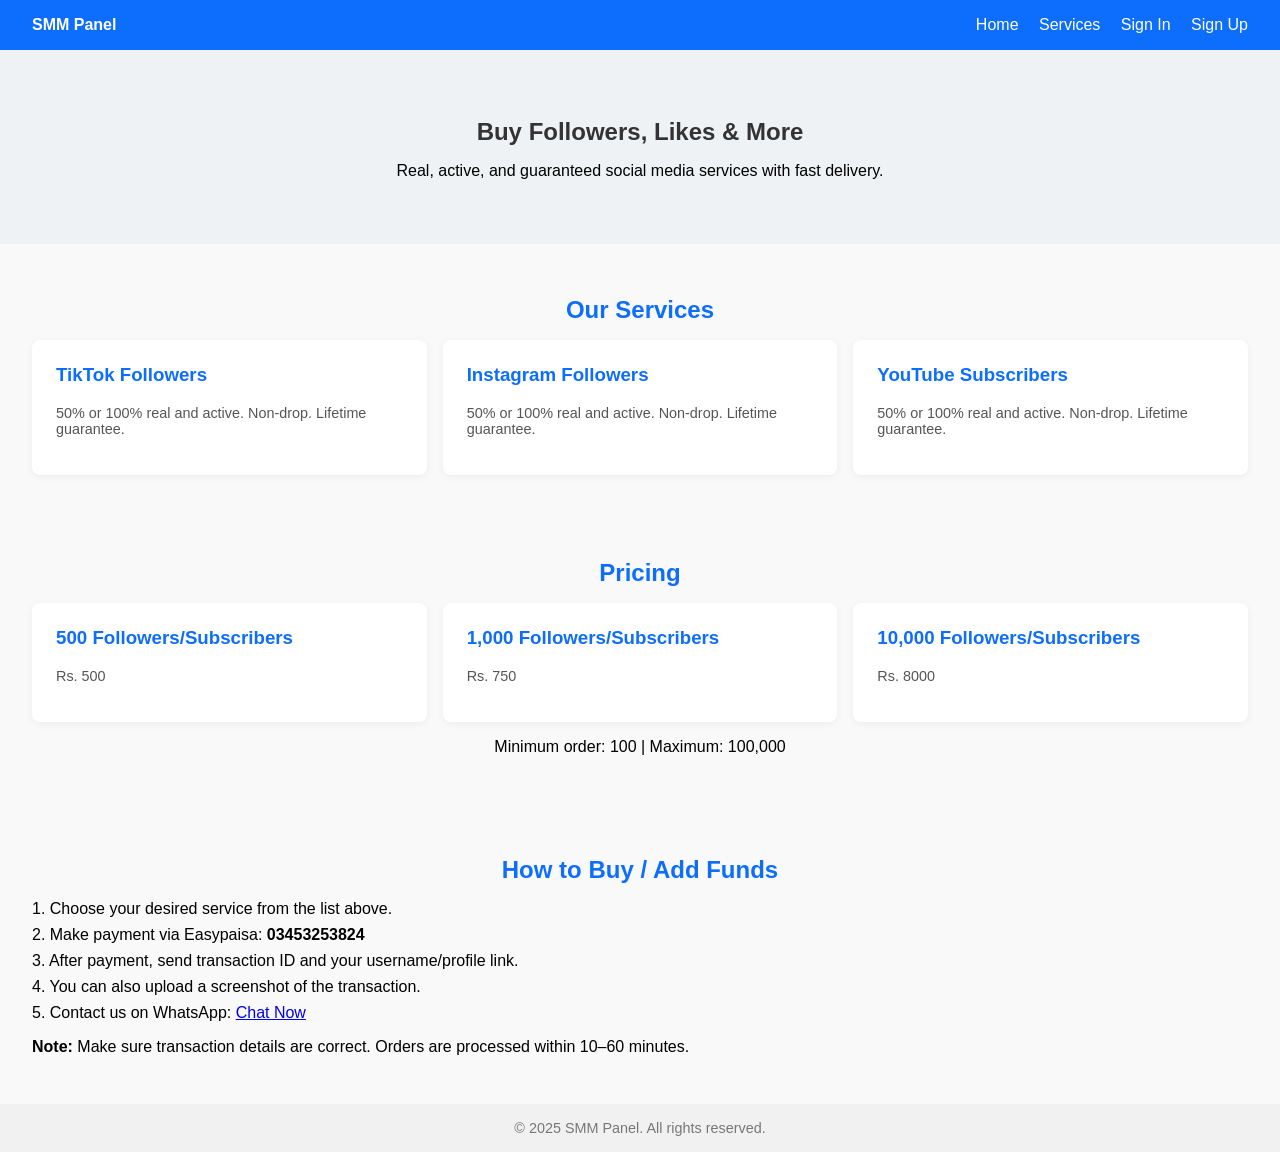
==== index.html @ f039038c "Add files via upload" ====
<!DOCTYPE html>
<html lang="en">
<head>
  <meta charset="UTF-8" />
  <meta name="viewport" content="width=device-width, initial-scale=1.0" />
  <title>SMM Panel</title>
  <style>
    body {
      margin: 0;
      font-family: Arial, sans-serif;
      background-color: #f9f9f9;
    }
    header {
      background-color: #0d6efd;
      padding: 1rem 2rem;
      color: white;
      display: flex;
      justify-content: space-between;
      align-items: center;
    }
    nav a {
      color: white;
      margin-left: 1rem;
      text-decoration: none;
    }
    .hero {
      padding: 3rem 2rem;
      text-align: center;
      background-color: #eef2f5;
    }
    .hero h1 {
      margin-bottom: 1rem;
      color: #333;
    }
    .services, .pricing, .how-to-buy {
      padding: 2rem;
    }
    .section-title {
      text-align: center;
      font-size: 1.5rem;
      margin-bottom: 1rem;
      color: #0d6efd;
    }
    .card-grid {
      display: grid;
      grid-template-columns: repeat(auto-fit, minmax(250px, 1fr));
      gap: 1rem;
    }
    .card {
      background: white;
      padding: 1.5rem;
      border-radius: 8px;
      box-shadow: 0 2px 8px rgba(0,0,0,0.05);
    }
    .card h3 {
      margin-top: 0;
      color: #0d6efd;
    }
    .card p {
      font-size: 0.9rem;
      color: #555;
    }
    .btn {
      background-color: #0d6efd;
      color: white;
      padding: 0.5rem 1rem;
      border: none;
      border-radius: 4px;
      cursor: pointer;
      margin-top: 1rem;
    }
    footer {
      text-align: center;
      padding: 1rem;
      font-size: 0.9rem;
      background-color: #f1f1f1;
      color: #777;
    }
    .how-to-buy ul {
      list-style: none;
      padding-left: 0;
    }
    .how-to-buy ul li {
      margin-bottom: 0.5rem;
    }
  </style>
</head>
<body>
  <header>
    <div><strong>SMM Panel</strong></div>
    <nav>
      <a href="index.html">Home</a>
      <a href="#services">Services</a>
      <a href="login.html">Sign In</a>
      <a href="signup.html">Sign Up</a>
    </nav>
  </header>

  <section class="hero">
    <h1>Buy Followers, Likes & More</h1>
    <p>Real, active, and guaranteed social media services with fast delivery.</p>
  </section>

  <section class="services" id="services">
    <h2 class="section-title">Our Services</h2>
    <div class="card-grid">
      <div class="card">
        <h3>TikTok Followers</h3>
        <p>50% or 100% real and active. Non-drop. Lifetime guarantee.</p>
      </div>
      <div class="card">
        <h3>Instagram Followers</h3>
        <p>50% or 100% real and active. Non-drop. Lifetime guarantee.</p>
      </div>
      <div class="card">
        <h3>YouTube Subscribers</h3>
        <p>50% or 100% real and active. Non-drop. Lifetime guarantee.</p>
      </div>
    </div>
  </section>

  <section class="pricing">
    <h2 class="section-title">Pricing</h2>
    <div class="card-grid">
      <div class="card">
        <h3>500 Followers/Subscribers</h3>
        <p>Rs. 500</p>
      </div>
      <div class="card">
        <h3>1,000 Followers/Subscribers</h3>
        <p>Rs. 750</p>
      </div>
      <div class="card">
        <h3>10,000 Followers/Subscribers</h3>
        <p>Rs. 8000</p>
      </div>
    </div>
    <p style="text-align:center; margin-top: 1rem;">Minimum order: 100 | Maximum: 100,000</p>
  </section>

  <section class="how-to-buy">
    <h2 class="section-title">How to Buy / Add Funds</h2>
    <ul>
      <li>1. Choose your desired service from the list above.</li>
      <li>2. Make payment via Easypaisa: <strong>03453253824</strong></li>
      <li>3. After payment, send transaction ID and your username/profile link.</li>
      <li>4. You can also upload a screenshot of the transaction.</li>
      <li>5. Contact us on WhatsApp: <a href="https://wa.me/923453253824">Chat Now</a></li>
    </ul>
    <p><strong>Note:</strong> Make sure transaction details are correct. Orders are processed within 10–60 minutes.</p>
  </section>

  <footer>
    &copy; 2025 SMM Panel. All rights reserved.
  </footer>
</body>
</html>
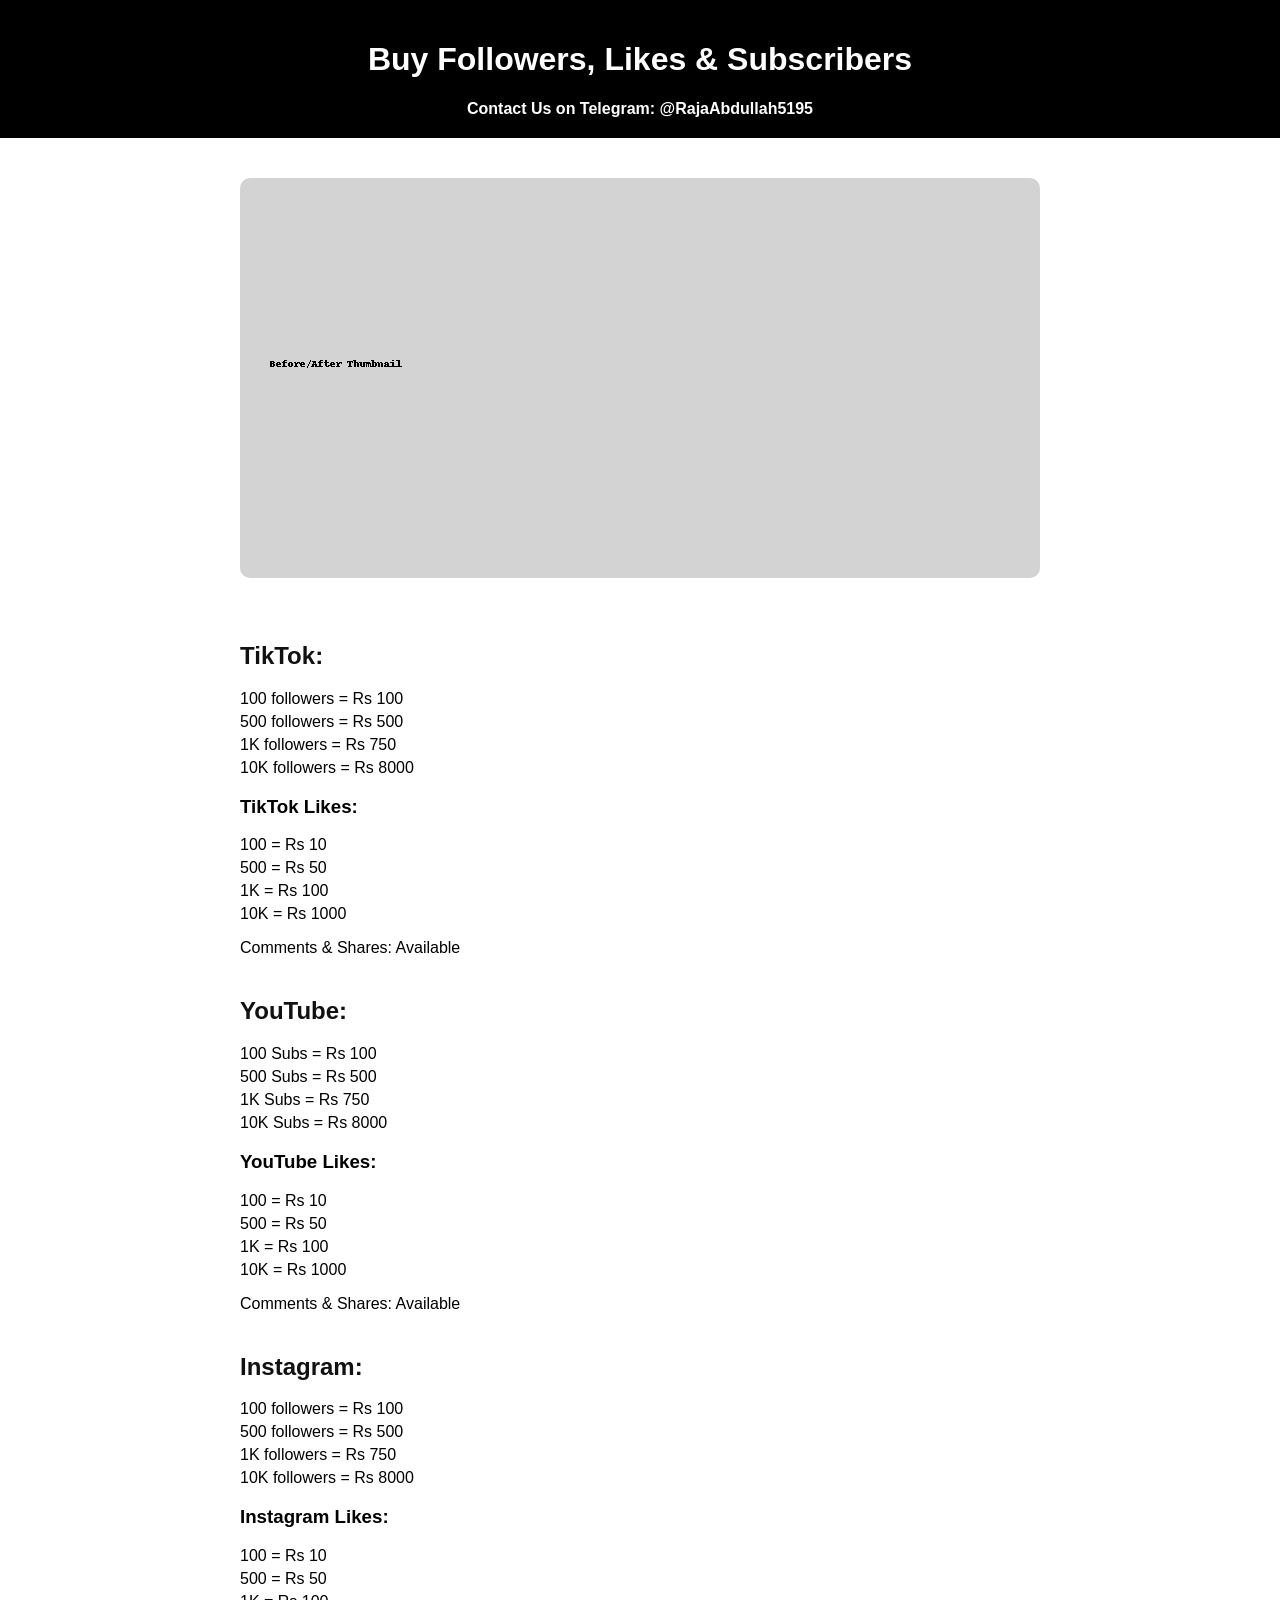
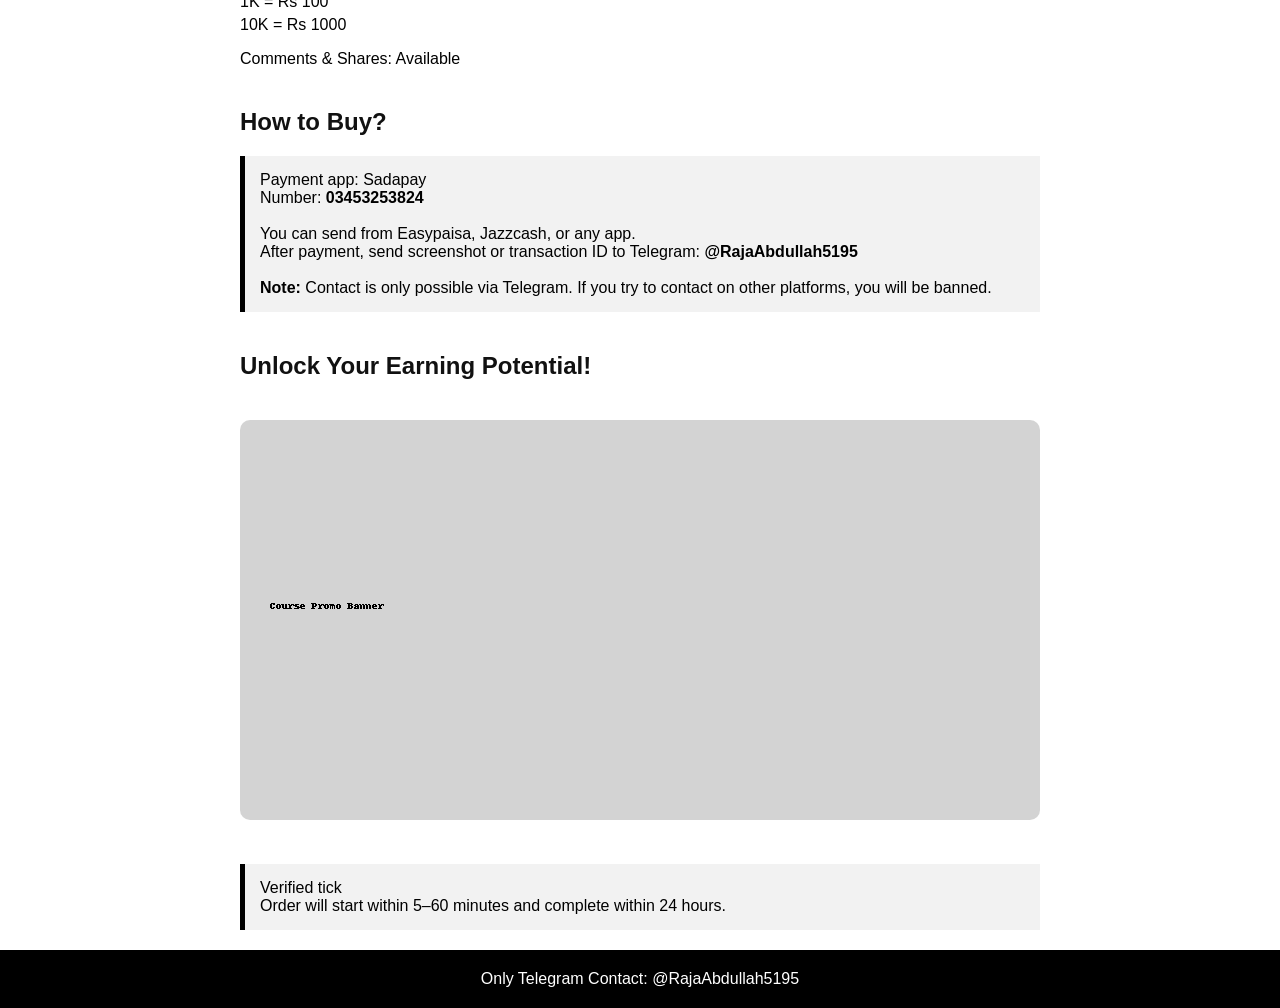
==== commit 81b34c49: "Add files via upload" ====
--- a/index.html
+++ b/index.html
@@ -1,157 +1,79 @@
+
 <!DOCTYPE html>
 <html lang="en">
 <head>
   <meta charset="UTF-8" />
-  <meta name="viewport" content="width=device-width, initial-scale=1.0" />
-  <title>SMM Panel</title>
+  <meta name="viewport" content="width=device-width, initial-scale=1.0"/>
+  <title>Cheapest SMM Panel</title>
   <style>
-    body {
-      margin: 0;
-      font-family: Arial, sans-serif;
-      background-color: #f9f9f9;
-    }
-    header {
-      background-color: #0d6efd;
-      padding: 1rem 2rem;
-      color: white;
-      display: flex;
-      justify-content: space-between;
-      align-items: center;
-    }
-    nav a {
-      color: white;
-      margin-left: 1rem;
-      text-decoration: none;
-    }
-    .hero {
-      padding: 3rem 2rem;
-      text-align: center;
-      background-color: #eef2f5;
-    }
-    .hero h1 {
-      margin-bottom: 1rem;
-      color: #333;
-    }
-    .services, .pricing, .how-to-buy {
-      padding: 2rem;
-    }
-    .section-title {
-      text-align: center;
-      font-size: 1.5rem;
-      margin-bottom: 1rem;
-      color: #0d6efd;
-    }
-    .card-grid {
-      display: grid;
-      grid-template-columns: repeat(auto-fit, minmax(250px, 1fr));
-      gap: 1rem;
-    }
-    .card {
-      background: white;
-      padding: 1.5rem;
-      border-radius: 8px;
-      box-shadow: 0 2px 8px rgba(0,0,0,0.05);
-    }
-    .card h3 {
-      margin-top: 0;
-      color: #0d6efd;
-    }
-    .card p {
-      font-size: 0.9rem;
-      color: #555;
-    }
-    .btn {
-      background-color: #0d6efd;
-      color: white;
-      padding: 0.5rem 1rem;
-      border: none;
-      border-radius: 4px;
-      cursor: pointer;
-      margin-top: 1rem;
-    }
-    footer {
-      text-align: center;
-      padding: 1rem;
-      font-size: 0.9rem;
-      background-color: #f1f1f1;
-      color: #777;
-    }
-    .how-to-buy ul {
-      list-style: none;
-      padding-left: 0;
-    }
-    .how-to-buy ul li {
-      margin-bottom: 0.5rem;
-    }
+    body { font-family: Arial, sans-serif; background: #fff; margin: 0; padding: 0; }
+    header, footer { background: #000; color: #fff; padding: 20px; text-align: center; }
+    .content { padding: 20px; max-width: 800px; margin: auto; }
+    .thumbnail, .course-banner { width: 100%; margin: 20px 0; border-radius: 10px; }
+    h2 { color: #111; margin-top: 40px; }
+    ul { list-style: none; padding: 0; }
+    ul li { margin: 5px 0; }
+    .note { background: #f2f2f2; padding: 15px; margin-top: 20px; border-left: 5px solid #000; }
+    .telegram { margin-top: 10px; font-weight: bold; }
   </style>
 </head>
 <body>
   <header>
-    <div><strong>SMM Panel</strong></div>
-    <nav>
-      <a href="index.html">Home</a>
-      <a href="#services">Services</a>
-      <a href="login.html">Sign In</a>
-      <a href="signup.html">Sign Up</a>
-    </nav>
+    <h1>Buy Followers, Likes & Subscribers</h1>
+    <div class="telegram">Contact Us on Telegram: @RajaAbdullah5195</div>
   </header>
+  <div class="content">
+    <img src="before_after.png" alt="Before and After Thumbnail" class="thumbnail"/>
+    
+    <h2>TikTok:</h2>
+    <ul>
+      <li>100 followers = Rs 100</li>
+      <li>500 followers = Rs 500</li>
+      <li>1K followers = Rs 750</li>
+      <li>10K followers = Rs 8000</li>
+    </ul>
+    <h3>TikTok Likes:</h3>
+    <ul>
+      <li>100 = Rs 10</li><li>500 = Rs 50</li><li>1K = Rs 100</li><li>10K = Rs 1000</li>
+    </ul>
+    <p>Comments & Shares: Available</p>
 
-  <section class="hero">
-    <h1>Buy Followers, Likes & More</h1>
-    <p>Real, active, and guaranteed social media services with fast delivery.</p>
-  </section>
+    <h2>YouTube:</h2>
+    <ul>
+      <li>100 Subs = Rs 100</li><li>500 Subs = Rs 500</li><li>1K Subs = Rs 750</li><li>10K Subs = Rs 8000</li>
+    </ul>
+    <h3>YouTube Likes:</h3>
+    <ul>
+      <li>100 = Rs 10</li><li>500 = Rs 50</li><li>1K = Rs 100</li><li>10K = Rs 1000</li>
+    </ul>
+    <p>Comments & Shares: Available</p>
 
-  <section class="services" id="services">
-    <h2 class="section-title">Our Services</h2>
-    <div class="card-grid">
-      <div class="card">
-        <h3>TikTok Followers</h3>
-        <p>50% or 100% real and active. Non-drop. Lifetime guarantee.</p>
-      </div>
-      <div class="card">
-        <h3>Instagram Followers</h3>
-        <p>50% or 100% real and active. Non-drop. Lifetime guarantee.</p>
-      </div>
-      <div class="card">
-        <h3>YouTube Subscribers</h3>
-        <p>50% or 100% real and active. Non-drop. Lifetime guarantee.</p>
-      </div>
+    <h2>Instagram:</h2>
+    <ul>
+      <li>100 followers = Rs 100</li><li>500 followers = Rs 500</li><li>1K followers = Rs 750</li><li>10K followers = Rs 8000</li>
+    </ul>
+    <h3>Instagram Likes:</h3>
+    <ul>
+      <li>100 = Rs 10</li><li>500 = Rs 50</li><li>1K = Rs 100</li><li>10K = Rs 1000</li>
+    </ul>
+    <p>Comments & Shares: Available</p>
+
+    <h2>How to Buy?</h2>
+    <div class="note">
+      Payment app: Sadapay<br/>
+      Number: <strong>03453253824</strong><br/><br/>
+      You can send from Easypaisa, Jazzcash, or any app.<br/>
+      After payment, send screenshot or transaction ID to Telegram: <strong>@RajaAbdullah5195</strong><br/><br/>
+      <strong>Note:</strong> Contact is only possible via Telegram. If you try to contact on other platforms, you will be banned.
     </div>
-  </section>
 
-  <section class="pricing">
-    <h2 class="section-title">Pricing</h2>
-    <div class="card-grid">
-      <div class="card">
-        <h3>500 Followers/Subscribers</h3>
-        <p>Rs. 500</p>
-      </div>
-      <div class="card">
-        <h3>1,000 Followers/Subscribers</h3>
-        <p>Rs. 750</p>
-      </div>
-      <div class="card">
-        <h3>10,000 Followers/Subscribers</h3>
-        <p>Rs. 8000</p>
-      </div>
+    <h2>Unlock Your Earning Potential!</h2>
+    <img src="course_banner.png" alt="Course Promo Banner" class="course-banner"/>
+    <div class="note">
+      Verified tick<br/>
+      Order will start within 5–60 minutes and complete within 24 hours.
     </div>
-    <p style="text-align:center; margin-top: 1rem;">Minimum order: 100 | Maximum: 100,000</p>
-  </section>
-
-  <section class="how-to-buy">
-    <h2 class="section-title">How to Buy / Add Funds</h2>
-    <ul>
-      <li>1. Choose your desired service from the list above.</li>
-      <li>2. Make payment via Easypaisa: <strong>03453253824</strong></li>
-      <li>3. After payment, send transaction ID and your username/profile link.</li>
-      <li>4. You can also upload a screenshot of the transaction.</li>
-      <li>5. Contact us on WhatsApp: <a href="https://wa.me/923453253824">Chat Now</a></li>
-    </ul>
-    <p><strong>Note:</strong> Make sure transaction details are correct. Orders are processed within 10–60 minutes.</p>
-  </section>
-
-  <footer>
-    &copy; 2025 SMM Panel. All rights reserved.
-  </footer>
+  </div>
+  <footer>Only Telegram Contact: @RajaAbdullah5195</footer>
 </body>
 </html>
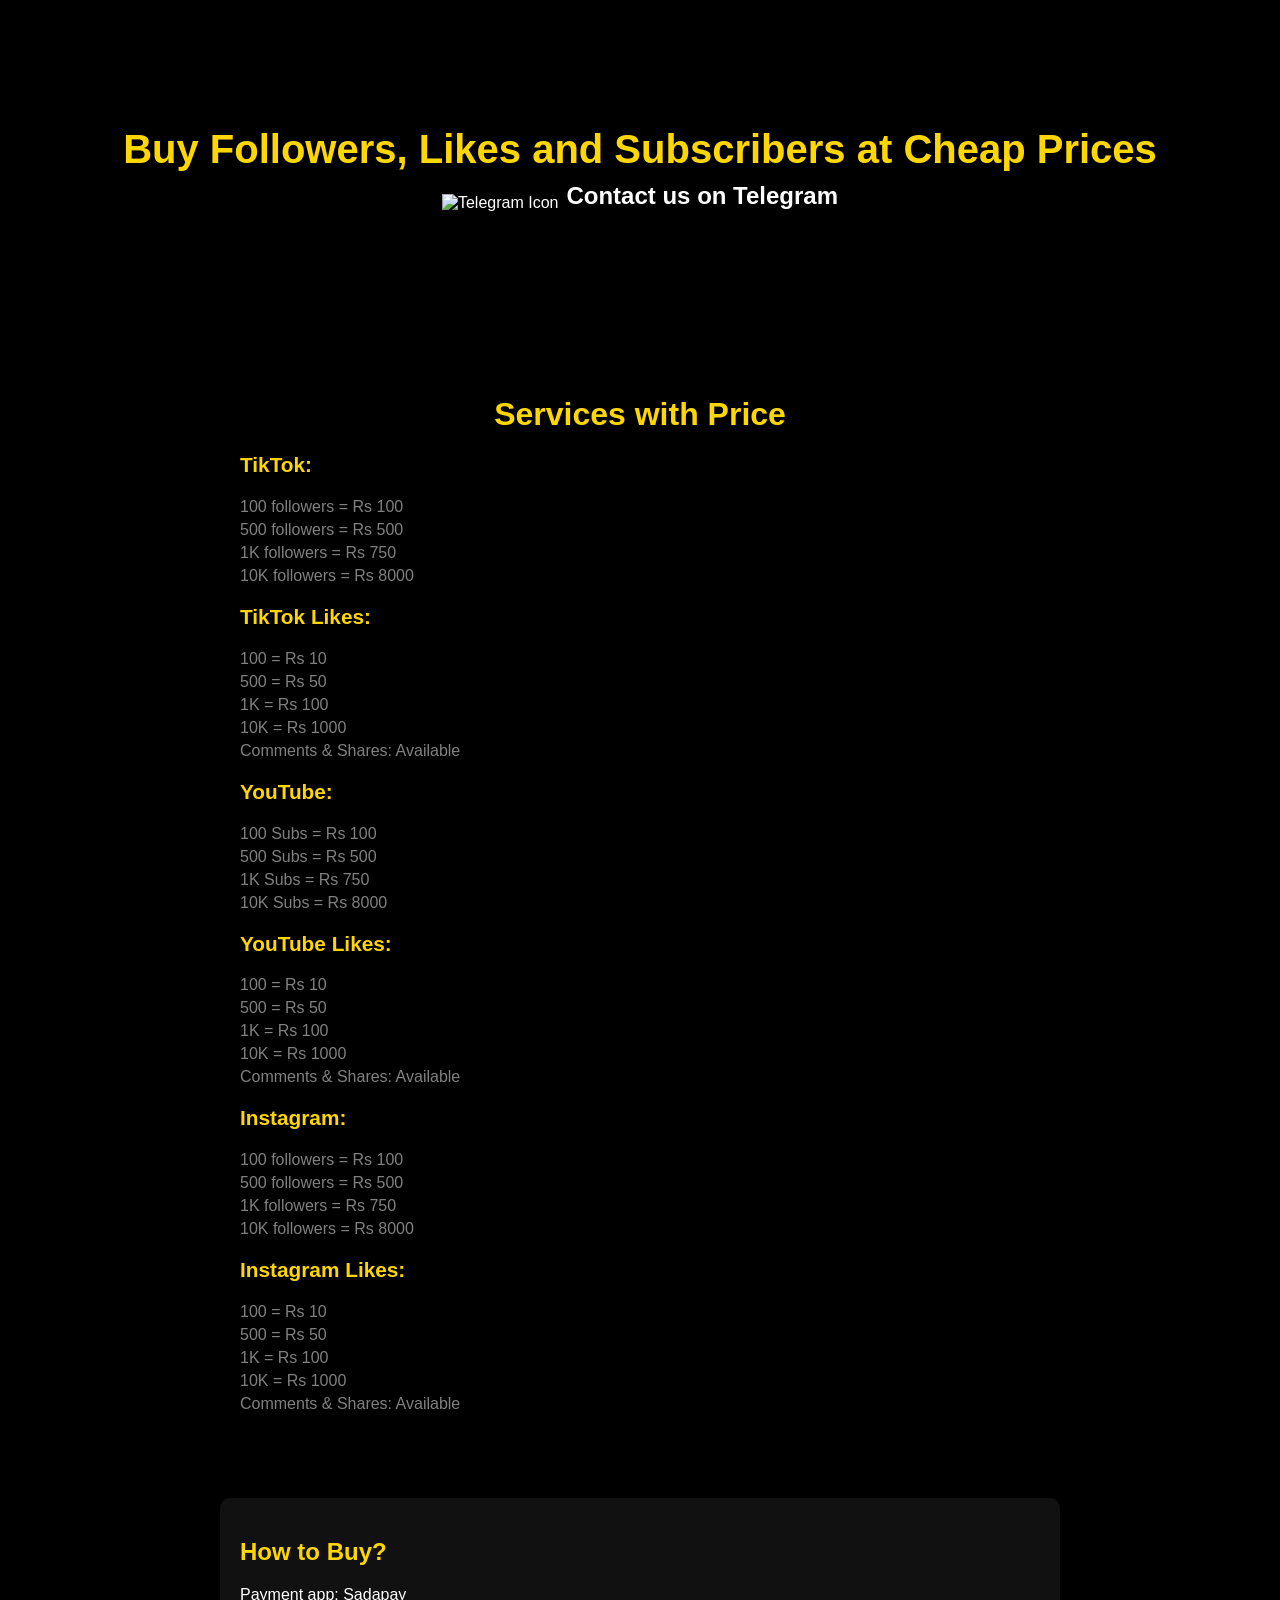
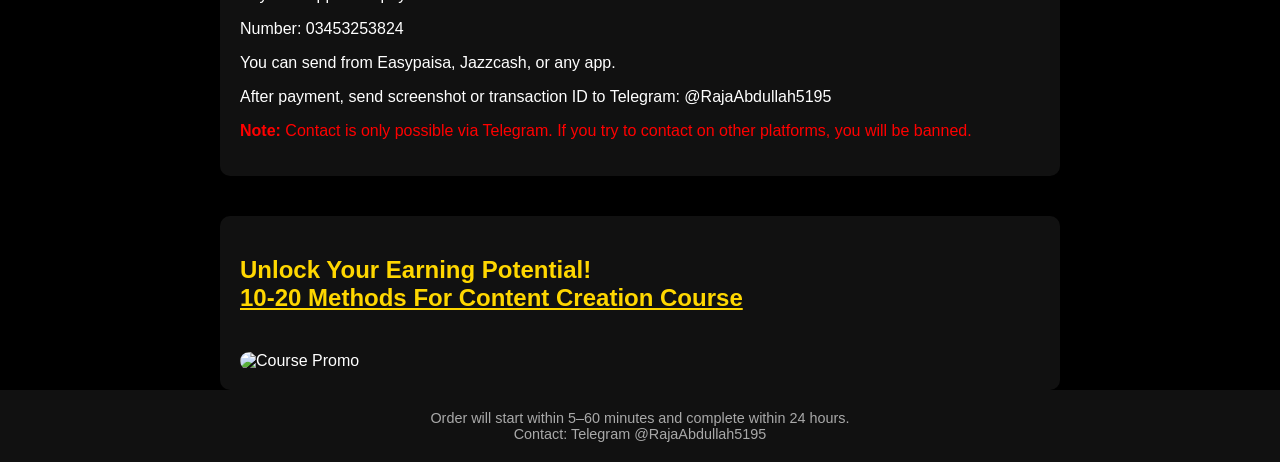
==== commit 35349dca: "Add files via upload" ====
--- a/index.html
+++ b/index.html
@@ -2,78 +2,159 @@
 <!DOCTYPE html>
 <html lang="en">
 <head>
-  <meta charset="UTF-8" />
-  <meta name="viewport" content="width=device-width, initial-scale=1.0"/>
-  <title>Cheapest SMM Panel</title>
-  <style>
-    body { font-family: Arial, sans-serif; background: #fff; margin: 0; padding: 0; }
-    header, footer { background: #000; color: #fff; padding: 20px; text-align: center; }
-    .content { padding: 20px; max-width: 800px; margin: auto; }
-    .thumbnail, .course-banner { width: 100%; margin: 20px 0; border-radius: 10px; }
-    h2 { color: #111; margin-top: 40px; }
-    ul { list-style: none; padding: 0; }
-    ul li { margin: 5px 0; }
-    .note { background: #f2f2f2; padding: 15px; margin-top: 20px; border-left: 5px solid #000; }
-    .telegram { margin-top: 10px; font-weight: bold; }
-  </style>
+    <meta charset="UTF-8">
+    <meta name="viewport" content="width=device-width, initial-scale=1.0">
+    <title>Buy Followers & Subscribers</title>
+    <style>
+        body {
+            margin: 0;
+            font-family: 'Arial', sans-serif;
+            background-color: #000;
+            color: #fff;
+        }
+        .header {
+            background: url('before-after-top.png') no-repeat center center;
+            background-size: cover;
+            padding: 100px 20px;
+            text-align: center;
+        }
+        .header h1 {
+            color: gold;
+            font-size: 2.5em;
+            margin-bottom: 10px;
+        }
+        .header h2 {
+            font-size: 1.5em;
+            margin-top: 0;
+        }
+        .telegram {
+            display: flex;
+            align-items: center;
+            justify-content: center;
+            margin-top: 10px;
+        }
+        .telegram img {
+            height: 24px;
+            margin-right: 8px;
+        }
+        .section {
+            padding: 40px 20px;
+            text-align: center;
+        }
+        .section h2 {
+            color: gold;
+            font-size: 2em;
+            margin-bottom: 20px;
+        }
+        .services {
+            max-width: 800px;
+            margin: 0 auto;
+            text-align: left;
+        }
+        .services h3 {
+            color: gold;
+            margin-top: 20px;
+            font-size: 1.3em;
+        }
+        .services p {
+            color: grey;
+            margin: 5px 0;
+        }
+        .how-to-buy, .course {
+            max-width: 800px;
+            margin: 0 auto;
+            background: #111;
+            padding: 20px;
+            border-radius: 10px;
+            margin-top: 40px;
+        }
+        .how-to-buy h2, .course h2 {
+            color: gold;
+        }
+        .course img {
+            width: 100%;
+            margin-top: 20px;
+            border-radius: 10px;
+        }
+        .footer {
+            padding: 20px;
+            text-align: center;
+            background: #111;
+            color: darkgrey;
+            font-size: 0.9em;
+        }
+    </style>
 </head>
 <body>
-  <header>
-    <h1>Buy Followers, Likes & Subscribers</h1>
-    <div class="telegram">Contact Us on Telegram: @RajaAbdullah5195</div>
-  </header>
-  <div class="content">
-    <img src="before_after.png" alt="Before and After Thumbnail" class="thumbnail"/>
-    
-    <h2>TikTok:</h2>
-    <ul>
-      <li>100 followers = Rs 100</li>
-      <li>500 followers = Rs 500</li>
-      <li>1K followers = Rs 750</li>
-      <li>10K followers = Rs 8000</li>
-    </ul>
-    <h3>TikTok Likes:</h3>
-    <ul>
-      <li>100 = Rs 10</li><li>500 = Rs 50</li><li>1K = Rs 100</li><li>10K = Rs 1000</li>
-    </ul>
-    <p>Comments & Shares: Available</p>
-
-    <h2>YouTube:</h2>
-    <ul>
-      <li>100 Subs = Rs 100</li><li>500 Subs = Rs 500</li><li>1K Subs = Rs 750</li><li>10K Subs = Rs 8000</li>
-    </ul>
-    <h3>YouTube Likes:</h3>
-    <ul>
-      <li>100 = Rs 10</li><li>500 = Rs 50</li><li>1K = Rs 100</li><li>10K = Rs 1000</li>
-    </ul>
-    <p>Comments & Shares: Available</p>
-
-    <h2>Instagram:</h2>
-    <ul>
-      <li>100 followers = Rs 100</li><li>500 followers = Rs 500</li><li>1K followers = Rs 750</li><li>10K followers = Rs 8000</li>
-    </ul>
-    <h3>Instagram Likes:</h3>
-    <ul>
-      <li>100 = Rs 10</li><li>500 = Rs 50</li><li>1K = Rs 100</li><li>10K = Rs 1000</li>
-    </ul>
-    <p>Comments & Shares: Available</p>
-
-    <h2>How to Buy?</h2>
-    <div class="note">
-      Payment app: Sadapay<br/>
-      Number: <strong>03453253824</strong><br/><br/>
-      You can send from Easypaisa, Jazzcash, or any app.<br/>
-      After payment, send screenshot or transaction ID to Telegram: <strong>@RajaAbdullah5195</strong><br/><br/>
-      <strong>Note:</strong> Contact is only possible via Telegram. If you try to contact on other platforms, you will be banned.
+    <div class="header">
+        <h1>Buy Followers, Likes and Subscribers at Cheap Prices</h1>
+        <div class="telegram">
+            <img src="telegram-icon.png" alt="Telegram Icon">
+            <h2>Contact us on Telegram</h2>
+        </div>
     </div>
 
-    <h2>Unlock Your Earning Potential!</h2>
-    <img src="course_banner.png" alt="Course Promo Banner" class="course-banner"/>
-    <div class="note">
-      Verified tick<br/>
-      Order will start within 5–60 minutes and complete within 24 hours.
+    <div class="section">
+        <h2>Services with Price</h2>
+        <div class="services">
+            <h3>TikTok:</h3>
+            <p>100 followers = Rs 100</p>
+            <p>500 followers = Rs 500</p>
+            <p>1K followers = Rs 750</p>
+            <p>10K followers = Rs 8000</p>
+
+            <h3>TikTok Likes:</h3>
+            <p>100 = Rs 10</p>
+            <p>500 = Rs 50</p>
+            <p>1K = Rs 100</p>
+            <p>10K = Rs 1000</p>
+            <p>Comments & Shares: Available</p>
+
+            <h3>YouTube:</h3>
+            <p>100 Subs = Rs 100</p>
+            <p>500 Subs = Rs 500</p>
+            <p>1K Subs = Rs 750</p>
+            <p>10K Subs = Rs 8000</p>
+
+            <h3>YouTube Likes:</h3>
+            <p>100 = Rs 10</p>
+            <p>500 = Rs 50</p>
+            <p>1K = Rs 100</p>
+            <p>10K = Rs 1000</p>
+            <p>Comments & Shares: Available</p>
+
+            <h3>Instagram:</h3>
+            <p>100 followers = Rs 100</p>
+            <p>500 followers = Rs 500</p>
+            <p>1K followers = Rs 750</p>
+            <p>10K followers = Rs 8000</p>
+
+            <h3>Instagram Likes:</h3>
+            <p>100 = Rs 10</p>
+            <p>500 = Rs 50</p>
+            <p>1K = Rs 100</p>
+            <p>10K = Rs 1000</p>
+            <p>Comments & Shares: Available</p>
+        </div>
     </div>
-  </div>
-  <footer>Only Telegram Contact: @RajaAbdullah5195</footer>
+
+    <div class="how-to-buy">
+        <h2>How to Buy?</h2>
+        <p>Payment app: Sadapay</p>
+        <p>Number: 03453253824</p>
+        <p>You can send from Easypaisa, Jazzcash, or any app.</p>
+        <p>After payment, send screenshot or transaction ID to Telegram: @RajaAbdullah5195</p>
+        <p style="color: red;"><strong>Note:</strong> Contact is only possible via Telegram. If you try to contact on other platforms, you will be banned.</p>
+    </div>
+
+    <div class="course">
+        <h2>Unlock Your Earning Potential!<br><u>10-20 Methods For Content Creation Course</u></h2>
+        <img src="course-promo.png" alt="Course Promo">
+    </div>
+
+    <div class="footer">
+        Order will start within 5–60 minutes and complete within 24 hours.<br>
+        Contact: Telegram @RajaAbdullah5195
+    </div>
 </body>
 </html>
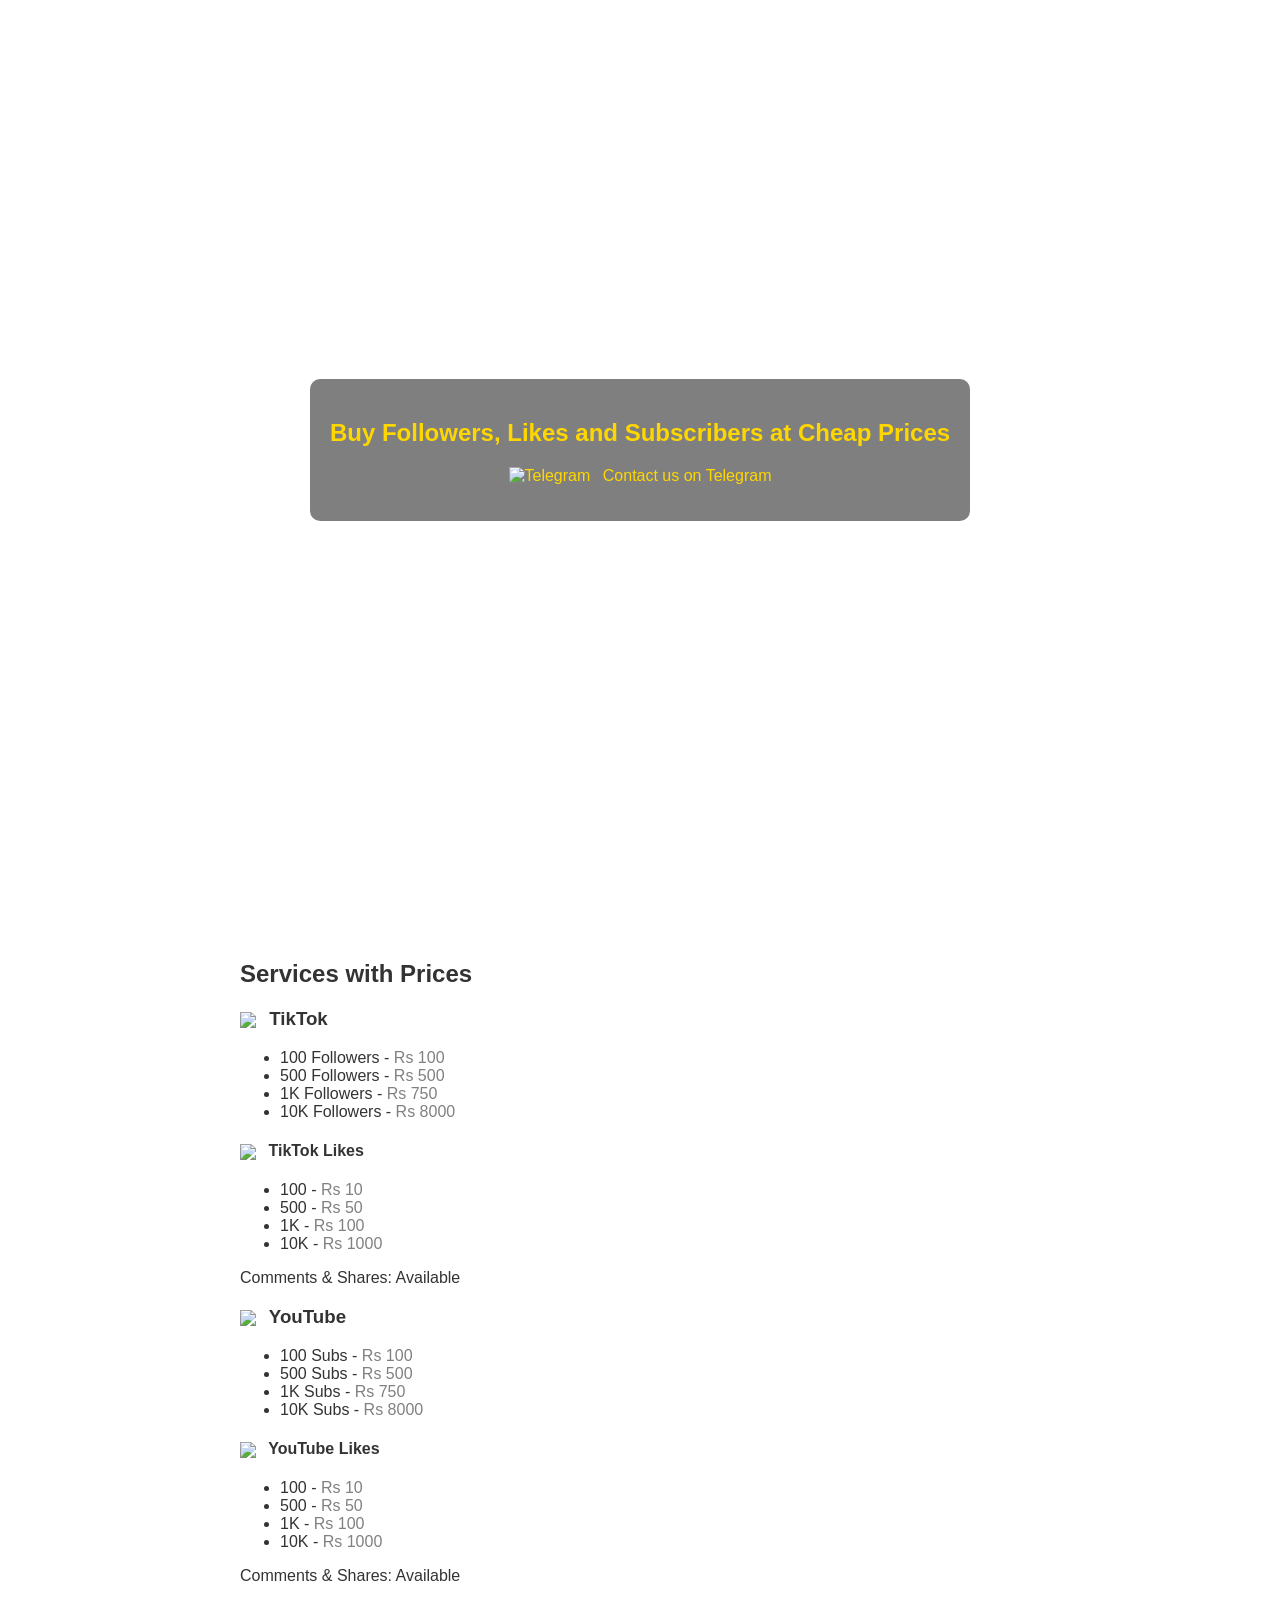
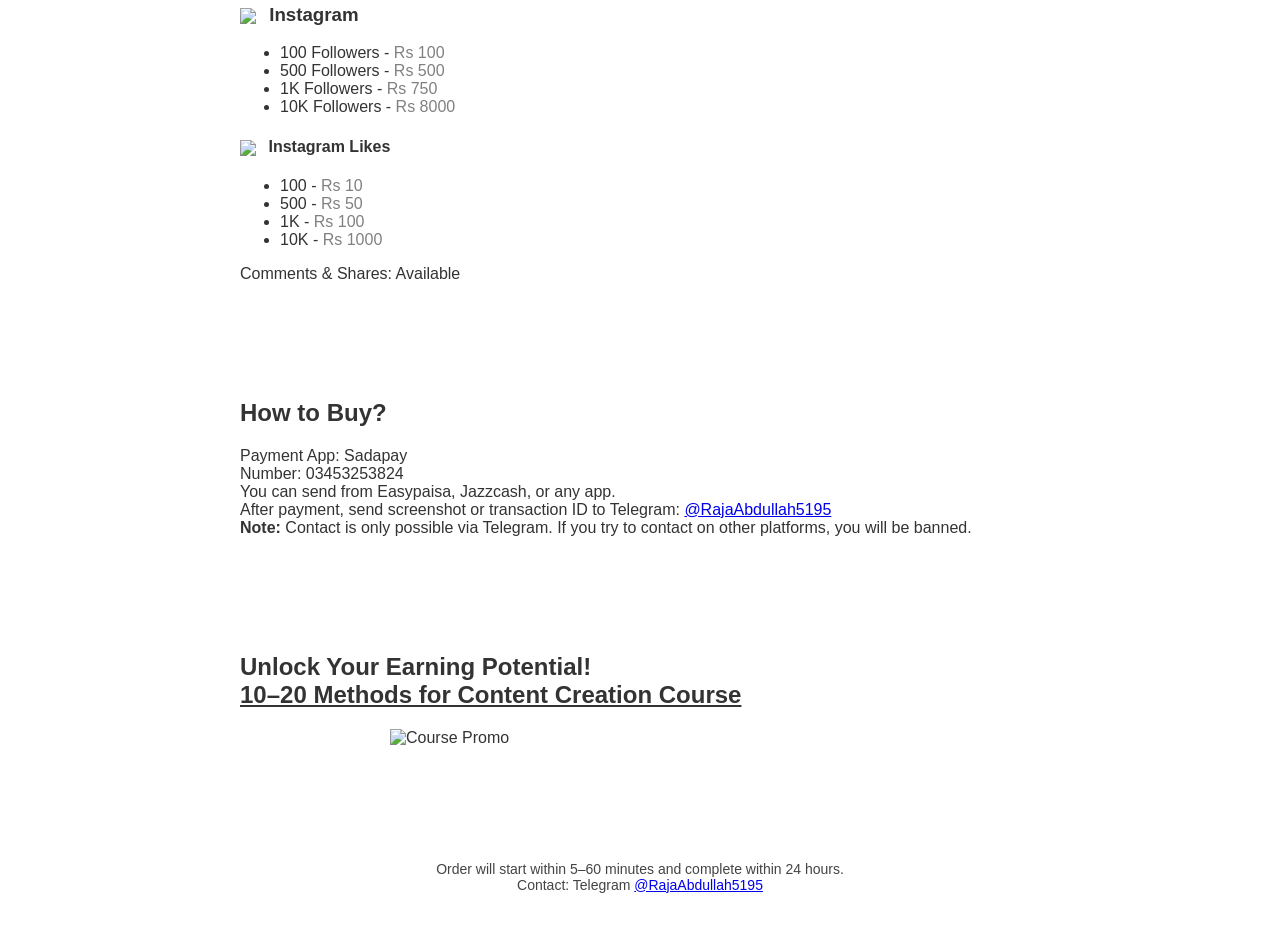
==== commit e348c546: "Add files via upload" ====
--- a/index.html
+++ b/index.html
@@ -2,159 +2,91 @@
 <!DOCTYPE html>
 <html lang="en">
 <head>
-    <meta charset="UTF-8">
-    <meta name="viewport" content="width=device-width, initial-scale=1.0">
-    <title>Buy Followers & Subscribers</title>
-    <style>
-        body {
-            margin: 0;
-            font-family: 'Arial', sans-serif;
-            background-color: #000;
-            color: #fff;
-        }
-        .header {
-            background: url('before-after-top.png') no-repeat center center;
-            background-size: cover;
-            padding: 100px 20px;
-            text-align: center;
-        }
-        .header h1 {
-            color: gold;
-            font-size: 2.5em;
-            margin-bottom: 10px;
-        }
-        .header h2 {
-            font-size: 1.5em;
-            margin-top: 0;
-        }
-        .telegram {
-            display: flex;
-            align-items: center;
-            justify-content: center;
-            margin-top: 10px;
-        }
-        .telegram img {
-            height: 24px;
-            margin-right: 8px;
-        }
-        .section {
-            padding: 40px 20px;
-            text-align: center;
-        }
-        .section h2 {
-            color: gold;
-            font-size: 2em;
-            margin-bottom: 20px;
-        }
-        .services {
-            max-width: 800px;
-            margin: 0 auto;
-            text-align: left;
-        }
-        .services h3 {
-            color: gold;
-            margin-top: 20px;
-            font-size: 1.3em;
-        }
-        .services p {
-            color: grey;
-            margin: 5px 0;
-        }
-        .how-to-buy, .course {
-            max-width: 800px;
-            margin: 0 auto;
-            background: #111;
-            padding: 20px;
-            border-radius: 10px;
-            margin-top: 40px;
-        }
-        .how-to-buy h2, .course h2 {
-            color: gold;
-        }
-        .course img {
-            width: 100%;
-            margin-top: 20px;
-            border-radius: 10px;
-        }
-        .footer {
-            padding: 20px;
-            text-align: center;
-            background: #111;
-            color: darkgrey;
-            font-size: 0.9em;
-        }
-    </style>
+    <meta charset="UTF-8" />
+    <meta name="viewport" content="width=device-width, initial-scale=1.0" />
+    <title>SMM Panel</title>
+    <link rel="stylesheet" href="style.css" />
 </head>
 <body>
-    <div class="header">
-        <h1>Buy Followers, Likes and Subscribers at Cheap Prices</h1>
-        <div class="telegram">
-            <img src="telegram-icon.png" alt="Telegram Icon">
-            <h2>Contact us on Telegram</h2>
+    <section class="hero">
+        <div class="overlay">
+            <h1>Buy Followers, Likes and Subscribers at Cheap Prices</h1>
+            <p><img src="assets/telegram.png" class="icon" alt="Telegram" /> Contact us on Telegram</p>
         </div>
-    </div>
+    </section>
 
-    <div class="section">
-        <h2>Services with Price</h2>
-        <div class="services">
-            <h3>TikTok:</h3>
-            <p>100 followers = Rs 100</p>
-            <p>500 followers = Rs 500</p>
-            <p>1K followers = Rs 750</p>
-            <p>10K followers = Rs 8000</p>
-
-            <h3>TikTok Likes:</h3>
-            <p>100 = Rs 10</p>
-            <p>500 = Rs 50</p>
-            <p>1K = Rs 100</p>
-            <p>10K = Rs 1000</p>
-            <p>Comments & Shares: Available</p>
-
-            <h3>YouTube:</h3>
-            <p>100 Subs = Rs 100</p>
-            <p>500 Subs = Rs 500</p>
-            <p>1K Subs = Rs 750</p>
-            <p>10K Subs = Rs 8000</p>
-
-            <h3>YouTube Likes:</h3>
-            <p>100 = Rs 10</p>
-            <p>500 = Rs 50</p>
-            <p>1K = Rs 100</p>
-            <p>10K = Rs 1000</p>
-            <p>Comments & Shares: Available</p>
-
-            <h3>Instagram:</h3>
-            <p>100 followers = Rs 100</p>
-            <p>500 followers = Rs 500</p>
-            <p>1K followers = Rs 750</p>
-            <p>10K followers = Rs 8000</p>
-
-            <h3>Instagram Likes:</h3>
-            <p>100 = Rs 10</p>
-            <p>500 = Rs 50</p>
-            <p>1K = Rs 100</p>
-            <p>10K = Rs 1000</p>
+    <section class="services">
+        <h2>Services with Prices</h2>
+        <div class="platform">
+            <h3><img src="assets/tiktok.png" class="icon" /> TikTok</h3>
+            <ul>
+                <li>100 Followers - <span class="price">Rs 100</span></li>
+                <li>500 Followers - <span class="price">Rs 500</span></li>
+                <li>1K Followers - <span class="price">Rs 750</span></li>
+                <li>10K Followers - <span class="price">Rs 8000</span></li>
+            </ul>
+            <h4><img src="assets/like.png" class="icon" /> TikTok Likes</h4>
+            <ul>
+                <li>100 - <span class="price">Rs 10</span></li>
+                <li>500 - <span class="price">Rs 50</span></li>
+                <li>1K - <span class="price">Rs 100</span></li>
+                <li>10K - <span class="price">Rs 1000</span></li>
+            </ul>
             <p>Comments & Shares: Available</p>
         </div>
-    </div>
 
-    <div class="how-to-buy">
+        <div class="platform">
+            <h3><img src="assets/youtube.png" class="icon" /> YouTube</h3>
+            <ul>
+                <li>100 Subs - <span class="price">Rs 100</span></li>
+                <li>500 Subs - <span class="price">Rs 500</span></li>
+                <li>1K Subs - <span class="price">Rs 750</span></li>
+                <li>10K Subs - <span class="price">Rs 8000</span></li>
+            </ul>
+            <h4><img src="assets/like.png" class="icon" /> YouTube Likes</h4>
+            <ul>
+                <li>100 - <span class="price">Rs 10</span></li>
+                <li>500 - <span class="price">Rs 50</span></li>
+                <li>1K - <span class="price">Rs 100</span></li>
+                <li>10K - <span class="price">Rs 1000</span></li>
+            </ul>
+            <p>Comments & Shares: Available</p>
+        </div>
+
+        <div class="platform">
+            <h3><img src="assets/instagram.png" class="icon" /> Instagram</h3>
+            <ul>
+                <li>100 Followers - <span class="price">Rs 100</span></li>
+                <li>500 Followers - <span class="price">Rs 500</span></li>
+                <li>1K Followers - <span class="price">Rs 750</span></li>
+                <li>10K Followers - <span class="price">Rs 8000</span></li>
+            </ul>
+            <h4><img src="assets/like.png" class="icon" /> Instagram Likes</h4>
+            <ul>
+                <li>100 - <span class="price">Rs 10</span></li>
+                <li>500 - <span class="price">Rs 50</span></li>
+                <li>1K - <span class="price">Rs 100</span></li>
+                <li>10K - <span class="price">Rs 1000</span></li>
+            </ul>
+            <p>Comments & Shares: Available</p>
+        </div>
+    </section>
+
+    <section class="how-to-buy">
         <h2>How to Buy?</h2>
-        <p>Payment app: Sadapay</p>
-        <p>Number: 03453253824</p>
-        <p>You can send from Easypaisa, Jazzcash, or any app.</p>
-        <p>After payment, send screenshot or transaction ID to Telegram: @RajaAbdullah5195</p>
-        <p style="color: red;"><strong>Note:</strong> Contact is only possible via Telegram. If you try to contact on other platforms, you will be banned.</p>
-    </div>
+        <p>Payment App: Sadapay<br/>Number: 03453253824<br/>You can send from Easypaisa, Jazzcash, or any app.<br/>
+        After payment, send screenshot or transaction ID to Telegram: <a href="https://t.me/RajaAbdullah5195">@RajaAbdullah5195</a><br/>
+        <strong>Note:</strong> Contact is only possible via Telegram. If you try to contact on other platforms, you will be banned.</p>
+    </section>
 
-    <div class="course">
-        <h2>Unlock Your Earning Potential!<br><u>10-20 Methods For Content Creation Course</u></h2>
-        <img src="course-promo.png" alt="Course Promo">
-    </div>
+    <section class="course">
+        <h2>Unlock Your Earning Potential!<br/><u>10–20 Methods for Content Creation Course</u></h2>
+        <img src="assets/course.png" alt="Course Promo" class="promo-img" />
+    </section>
 
-    <div class="footer">
-        Order will start within 5–60 minutes and complete within 24 hours.<br>
-        Contact: Telegram @RajaAbdullah5195
-    </div>
+    <footer>
+        <p>Order will start within 5–60 minutes and complete within 24 hours.<br/>
+        Contact: Telegram <a href="https://t.me/RajaAbdullah5195">@RajaAbdullah5195</a></p>
+    </footer>
 </body>
 </html>
--- a/style.css
+++ b/style.css
@@ -0,0 +1,56 @@
+
+body {
+    font-family: Arial, sans-serif;
+    margin: 0;
+    background: #fff;
+    color: #333;
+}
+
+.hero {
+    background: url('assets/bg.jpg') no-repeat center center/cover;
+    height: 100vh;
+    display: flex;
+    justify-content: center;
+    align-items: center;
+    color: gold;
+    text-align: center;
+}
+
+.hero .overlay {
+    background: rgba(0, 0, 0, 0.5);
+    padding: 20px;
+    border-radius: 10px;
+}
+
+h1, h2, h3 {
+    font-weight: bold;
+}
+
+.price {
+    color: grey;
+}
+
+.icon {
+    width: 20px;
+    vertical-align: middle;
+    margin-right: 8px;
+}
+
+.services, .how-to-buy, .course, footer {
+    padding: 40px 20px;
+    max-width: 800px;
+    margin: auto;
+}
+
+.promo-img {
+    width: 100%;
+    max-width: 500px;
+    display: block;
+    margin: 20px auto;
+}
+
+footer {
+    text-align: center;
+    font-size: 14px;
+    color: #444;
+}
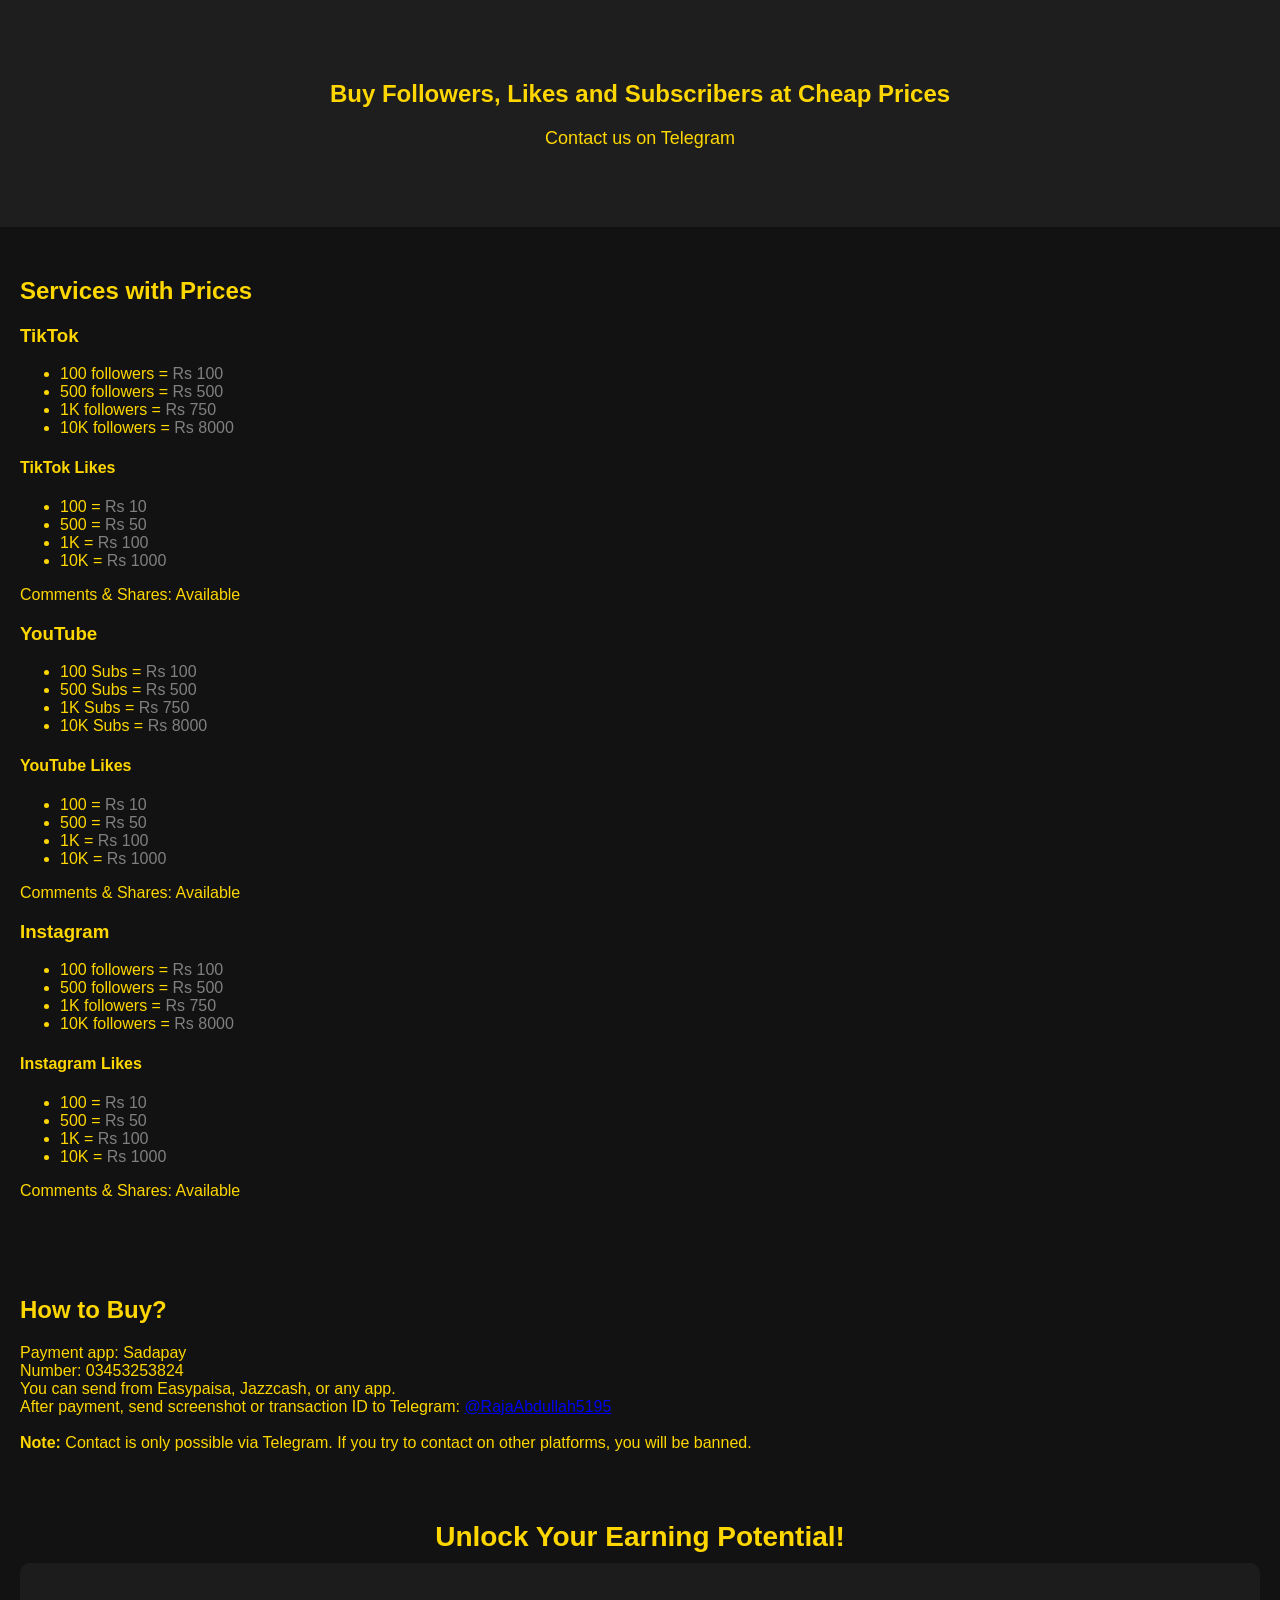
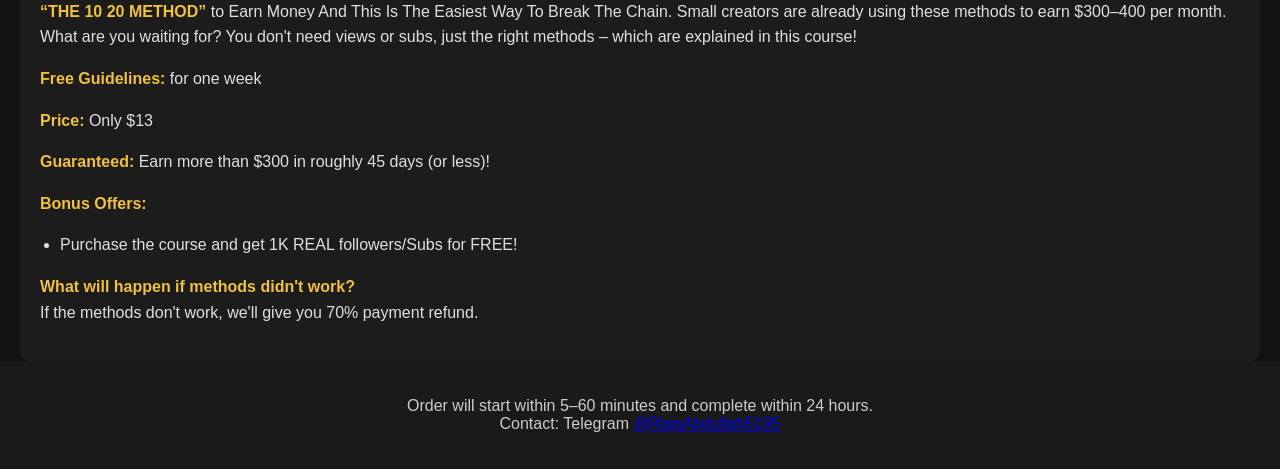
==== commit cfa2b8ae: "Add files via upload" ====
--- a/index.html
+++ b/index.html
@@ -2,91 +2,102 @@
 <!DOCTYPE html>
 <html lang="en">
 <head>
-    <meta charset="UTF-8" />
-    <meta name="viewport" content="width=device-width, initial-scale=1.0" />
-    <title>SMM Panel</title>
-    <link rel="stylesheet" href="style.css" />
+  <meta charset="UTF-8" />
+  <meta name="viewport" content="width=device-width, initial-scale=1.0"/>
+  <title>Cheapest SMM Panel</title>
+  <link rel="stylesheet" href="style.css" />
 </head>
 <body>
-    <section class="hero">
-        <div class="overlay">
-            <h1>Buy Followers, Likes and Subscribers at Cheap Prices</h1>
-            <p><img src="assets/telegram.png" class="icon" alt="Telegram" /> Contact us on Telegram</p>
-        </div>
-    </section>
+  <section class="hero">
+    <div class="overlay">
+      <h1>Buy Followers, Likes and Subscribers at Cheap Prices</h1>
+      <p>Contact us on Telegram</p>
+    </div>
+  </section>
 
-    <section class="services">
-        <h2>Services with Prices</h2>
-        <div class="platform">
-            <h3><img src="assets/tiktok.png" class="icon" /> TikTok</h3>
-            <ul>
-                <li>100 Followers - <span class="price">Rs 100</span></li>
-                <li>500 Followers - <span class="price">Rs 500</span></li>
-                <li>1K Followers - <span class="price">Rs 750</span></li>
-                <li>10K Followers - <span class="price">Rs 8000</span></li>
-            </ul>
-            <h4><img src="assets/like.png" class="icon" /> TikTok Likes</h4>
-            <ul>
-                <li>100 - <span class="price">Rs 10</span></li>
-                <li>500 - <span class="price">Rs 50</span></li>
-                <li>1K - <span class="price">Rs 100</span></li>
-                <li>10K - <span class="price">Rs 1000</span></li>
-            </ul>
-            <p>Comments & Shares: Available</p>
-        </div>
+  <section class="services">
+    <h2>Services with Prices</h2>
 
-        <div class="platform">
-            <h3><img src="assets/youtube.png" class="icon" /> YouTube</h3>
-            <ul>
-                <li>100 Subs - <span class="price">Rs 100</span></li>
-                <li>500 Subs - <span class="price">Rs 500</span></li>
-                <li>1K Subs - <span class="price">Rs 750</span></li>
-                <li>10K Subs - <span class="price">Rs 8000</span></li>
-            </ul>
-            <h4><img src="assets/like.png" class="icon" /> YouTube Likes</h4>
-            <ul>
-                <li>100 - <span class="price">Rs 10</span></li>
-                <li>500 - <span class="price">Rs 50</span></li>
-                <li>1K - <span class="price">Rs 100</span></li>
-                <li>10K - <span class="price">Rs 1000</span></li>
-            </ul>
-            <p>Comments & Shares: Available</p>
-        </div>
+    <h3>TikTok</h3>
+    <ul>
+      <li>100 followers = <span class="price">Rs 100</span></li>
+      <li>500 followers = <span class="price">Rs 500</span></li>
+      <li>1K followers = <span class="price">Rs 750</span></li>
+      <li>10K followers = <span class="price">Rs 8000</span></li>
+    </ul>
+    <h4>TikTok Likes</h4>
+    <ul>
+      <li>100 = <span class="price">Rs 10</span></li>
+      <li>500 = <span class="price">Rs 50</span></li>
+      <li>1K = <span class="price">Rs 100</span></li>
+      <li>10K = <span class="price">Rs 1000</span></li>
+    </ul>
+    <p>Comments & Shares: Available</p>
 
-        <div class="platform">
-            <h3><img src="assets/instagram.png" class="icon" /> Instagram</h3>
-            <ul>
-                <li>100 Followers - <span class="price">Rs 100</span></li>
-                <li>500 Followers - <span class="price">Rs 500</span></li>
-                <li>1K Followers - <span class="price">Rs 750</span></li>
-                <li>10K Followers - <span class="price">Rs 8000</span></li>
-            </ul>
-            <h4><img src="assets/like.png" class="icon" /> Instagram Likes</h4>
-            <ul>
-                <li>100 - <span class="price">Rs 10</span></li>
-                <li>500 - <span class="price">Rs 50</span></li>
-                <li>1K - <span class="price">Rs 100</span></li>
-                <li>10K - <span class="price">Rs 1000</span></li>
-            </ul>
-            <p>Comments & Shares: Available</p>
-        </div>
-    </section>
+    <h3>YouTube</h3>
+    <ul>
+      <li>100 Subs = <span class="price">Rs 100</span></li>
+      <li>500 Subs = <span class="price">Rs 500</span></li>
+      <li>1K Subs = <span class="price">Rs 750</span></li>
+      <li>10K Subs = <span class="price">Rs 8000</span></li>
+    </ul>
+    <h4>YouTube Likes</h4>
+    <ul>
+      <li>100 = <span class="price">Rs 10</span></li>
+      <li>500 = <span class="price">Rs 50</span></li>
+      <li>1K = <span class="price">Rs 100</span></li>
+      <li>10K = <span class="price">Rs 1000</span></li>
+    </ul>
+    <p>Comments & Shares: Available</p>
 
-    <section class="how-to-buy">
-        <h2>How to Buy?</h2>
-        <p>Payment App: Sadapay<br/>Number: 03453253824<br/>You can send from Easypaisa, Jazzcash, or any app.<br/>
-        After payment, send screenshot or transaction ID to Telegram: <a href="https://t.me/RajaAbdullah5195">@RajaAbdullah5195</a><br/>
-        <strong>Note:</strong> Contact is only possible via Telegram. If you try to contact on other platforms, you will be banned.</p>
-    </section>
+    <h3>Instagram</h3>
+    <ul>
+      <li>100 followers = <span class="price">Rs 100</span></li>
+      <li>500 followers = <span class="price">Rs 500</span></li>
+      <li>1K followers = <span class="price">Rs 750</span></li>
+      <li>10K followers = <span class="price">Rs 8000</span></li>
+    </ul>
+    <h4>Instagram Likes</h4>
+    <ul>
+      <li>100 = <span class="price">Rs 10</span></li>
+      <li>500 = <span class="price">Rs 50</span></li>
+      <li>1K = <span class="price">Rs 100</span></li>
+      <li>10K = <span class="price">Rs 1000</span></li>
+    </ul>
+    <p>Comments & Shares: Available</p>
+  </section>
 
-    <section class="course">
-        <h2>Unlock Your Earning Potential!<br/><u>10–20 Methods for Content Creation Course</u></h2>
-        <img src="assets/course.png" alt="Course Promo" class="promo-img" />
-    </section>
+  <section class="how-to-buy">
+    <h2>How to Buy?</h2>
+    <p>
+      Payment app: Sadapay<br />
+      Number: 03453253824<br />
+      You can send from Easypaisa, Jazzcash, or any app.<br />
+      After payment, send screenshot or transaction ID to Telegram: <a href="https://t.me/RajaAbdullah5195">@RajaAbdullah5195</a><br /><br />
+      <strong>Note:</strong> Contact is only possible via Telegram. If you try to contact on other platforms, you will be banned.
+    </p>
+  </section>
 
-    <footer>
-        <p>Order will start within 5–60 minutes and complete within 24 hours.<br/>
-        Contact: Telegram <a href="https://t.me/RajaAbdullah5195">@RajaAbdullah5195</a></p>
-    </footer>
+  
+<section class="course">
+  <h2 class="course-heading">Unlock Your Earning Potential!</h2>
+  <div class="course-text">
+    <p><strong>“THE 10 20 METHOD”</strong> to Earn Money And This Is The Easiest Way To Break The Chain. Small creators are already using these methods to earn $300–400 per month. What are you waiting for? You don't need views or subs, just the right methods – which are explained in this course!</p>
+    <p><strong>Free Guidelines:</strong> for one week</p>
+    <p><strong>Price:</strong> Only $13</p>
+    <p><strong>Guaranteed:</strong> Earn more than $300 in roughly 45 days (or less)!</p>
+    <p><strong>Bonus Offers:</strong></p>
+    <ul>
+      <li>Purchase the course and get 1K REAL followers/Subs for FREE!</li>
+    </ul>
+    <p><strong>What will happen if methods didn't work?</strong><br>
+    If the methods don't work, we'll give you 70% payment refund.</p>
+  </div>
+</section>
+
+  <footer>
+    <p>Order will start within 5–60 minutes and complete within 24 hours.<br />
+    Contact: Telegram <a href="https://t.me/RajaAbdullah5195">@RajaAbdullah5195</a></p>
+  </footer>
 </body>
 </html>
--- a/style.css
+++ b/style.css
@@ -1,56 +1,62 @@
 
 body {
-    font-family: Arial, sans-serif;
-    margin: 0;
-    background: #fff;
-    color: #333;
+  margin: 0;
+  font-family: 'Segoe UI', Tahoma, Geneva, Verdana, sans-serif;
+  background-color: #121212;
+  color: gold;
 }
 
 .hero {
-    background: url('assets/bg.jpg') no-repeat center center/cover;
-    height: 100vh;
-    display: flex;
-    justify-content: center;
-    align-items: center;
-    color: gold;
-    text-align: center;
+  text-align: center;
+  padding: 60px 20px;
+  background-color: #1e1e1e;
 }
 
-.hero .overlay {
-    background: rgba(0, 0, 0, 0.5);
-    padding: 20px;
-    border-radius: 10px;
+.hero p {
+  color: gold;
+  font-size: 18px;
 }
 
-h1, h2, h3 {
-    font-weight: bold;
+.services, .how-to-buy {
+  padding: 30px 20px;
+}
+
+h1, h2, h3, h4 {
+  color: gold;
 }
 
 .price {
-    color: grey;
-}
-
-.icon {
-    width: 20px;
-    vertical-align: middle;
-    margin-right: 8px;
-}
-
-.services, .how-to-buy, .course, footer {
-    padding: 40px 20px;
-    max-width: 800px;
-    margin: auto;
-}
-
-.promo-img {
-    width: 100%;
-    max-width: 500px;
-    display: block;
-    margin: 20px auto;
+  color: grey;
 }
 
 footer {
-    text-align: center;
-    font-size: 14px;
-    color: #444;
+  padding: 20px;
+  text-align: center;
+  background-color: #1a1a1a;
+  color: #ccc;
 }
+
+.course-heading {
+  font-size: 28px;
+  color: #FFD700;
+  text-align: center;
+  margin-bottom: 10px;
+}
+
+.course-text {
+  color: #e0e0e0;
+  background-color: #1c1c1c;
+  padding: 20px;
+  border-radius: 10px;
+  margin: 0 20px;
+  font-size: 16px;
+  line-height: 1.6;
+}
+
+.course-text strong {
+  color: #f0c040;
+}
+
+.course-text ul {
+  padding-left: 20px;
+}
